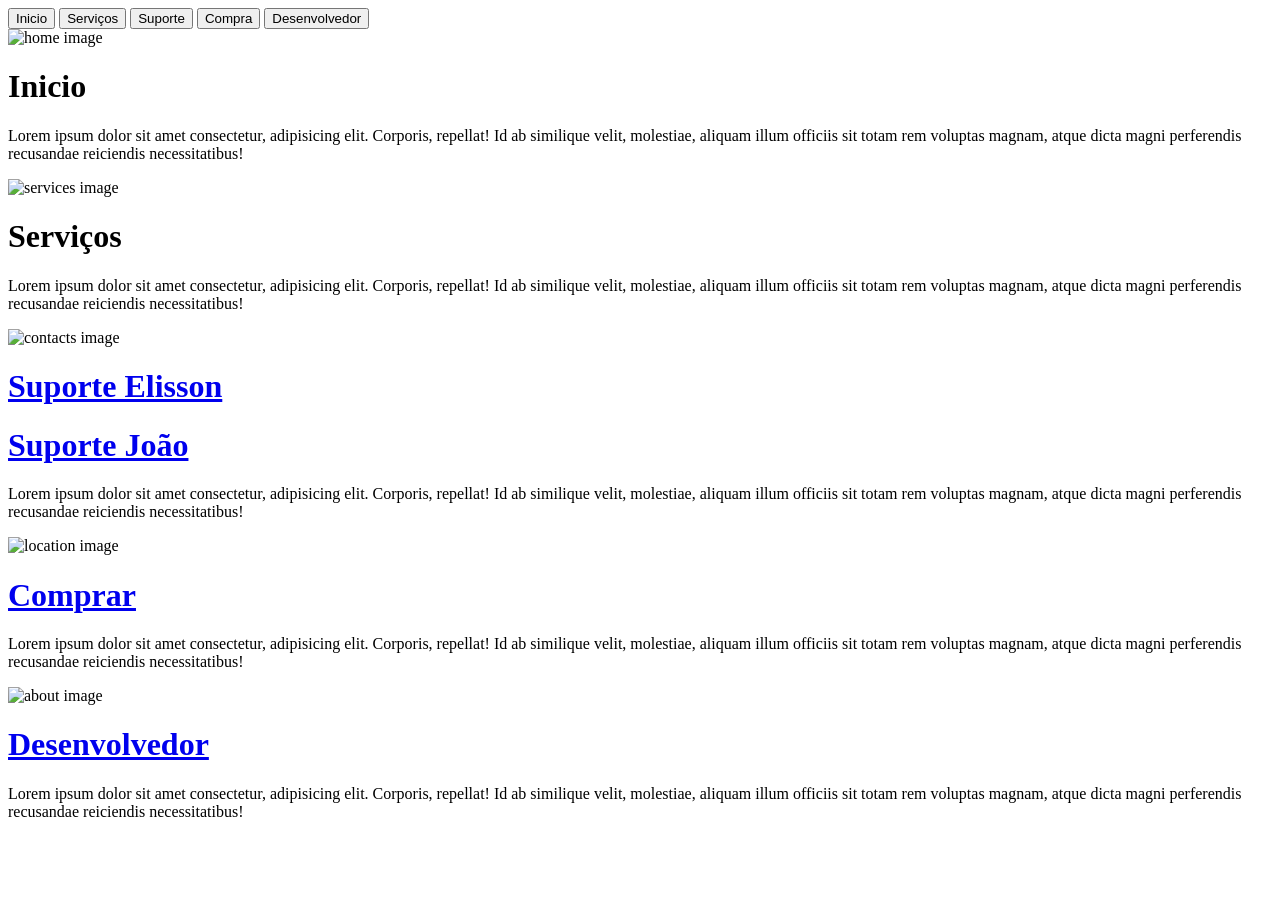
==== index.html @ 052ed051 "Update and rename 404.html to index.html" ====
<!DOCTYPE html>

<html lang="pt-br">

<head>

    <meta charset="UTF-8">

    <meta name="viewport" content="width=device-width, initial-scale=1.0">

    <link rel="stylesheet" href="src/styles/styles.css">

    <title>JE FOLLOWERS</title>

</head>

<body>

    <div id="container">

        <div class="tab-buttons">

            <button class="tab-btn active" content-id="home">

                Inicio

            </button>



            <button class="tab-btn" content-id="services">

                Serviços

            </button>



            <button class="tab-btn" content-id="contacts">

                Suporte

            </button>



            <button class="tab-btn" content-id="location">

                Compra

            </button>



            <button class="tab-btn" content-id="about">

                Desenvolvedor

            </button>

        </div>



        <div class="tab-contents">

            <div class="content" id="home">

                <img src="src/images/home.svg" class="content-img" alt="home image">



                <div class="infos">

                    <h1 class="content-title">

                        Inicio

                    </h1>



                    <p class="content-description">

                       Lorem ipsum dolor sit amet consectetur, adipisicing elit. Corporis, repellat! Id ab similique velit, molestiae, aliquam illum officiis sit totam rem voluptas magnam, atque dicta magni perferendis recusandae reiciendis necessitatibus! 

                    </p>

                </div>

            </div>



            <div class="content" id="services">

                <img src="src/images/services.svg" class="content-img" alt="services image">



                <div class="infos">

                    <h1 class="content-title">

                        Serviços

                    </h1>



                    <p class="content-description">

                       Lorem ipsum dolor sit amet consectetur, adipisicing elit. Corporis, repellat! Id ab similique velit, molestiae, aliquam illum officiis sit totam rem voluptas magnam, atque dicta magni perferendis recusandae reiciendis necessitatibus! 

                    </p>

                </div>

            </div>



            <div class="content" id="contacts">

                <img src="src/images/contacts.svg" class="content-img" alt="contacts image">



                <div class="infos">

                    <h1 class="content-title"> <a id="instagram-button" href="https://www.instagram.com/elisson_06_xiv/" target="_blank">Suporte Elisson</a>

                    

                    <h1 class="content-title"> <a id="instagram-button" href="https://www.instagram.com/elisson_06_xiv/" target="_blank">Suporte João</a>



                    </h1>

                    </h1>



                    <p class="content-description">

                       Lorem ipsum dolor sit amet consectetur, adipisicing elit. Corporis, repellat! Id ab similique velit, molestiae, aliquam illum officiis sit totam rem voluptas magnam, atque dicta magni perferendis recusandae reiciendis necessitatibus! 

                    </p>

                </div>

            </div>



            <div class="content" id="location">

                <img src="src/images/location.svg" class="content-img" alt="location image">



                <div class="infos">

                    <h1 class="content-title"> <a id="instagram-button" href="https://www.instagram.com/elisson_06_xiv/" target="_blank">Comprar</a>

                    </h1>



                    <p class="content-description">

                       Lorem ipsum dolor sit amet consectetur, adipisicing elit. Corporis, repellat! Id ab similique velit, molestiae, aliquam illum officiis sit totam rem voluptas magnam, atque dicta magni perferendis recusandae reiciendis necessitatibus! 

                    </p>

                </div>

            </div>



            <div class="content" id="about">

                <img src="src/images/about.svg" class="content-img" alt="about image">



                <div class="infos">

                    <h1 class="content-title"> <a id="instagram-button" href="https://www.instagram.com/elisson_06_xiv/" target="_blank">Desenvolvedor</a>

                    </h1>



                    <p class="content-description">

                       Lorem ipsum dolor sit amet consectetur, adipisicing elit. Corporis, repellat! Id ab similique velit, molestiae, aliquam illum officiis sit totam rem voluptas magnam, atque dicta magni perferendis recusandae reiciendis necessitatibus! 

                    </p>

                </div>

            </div>

        </div>

    </div>



    <script src="src/javascript/script.js"></script>

</body>

    </html>
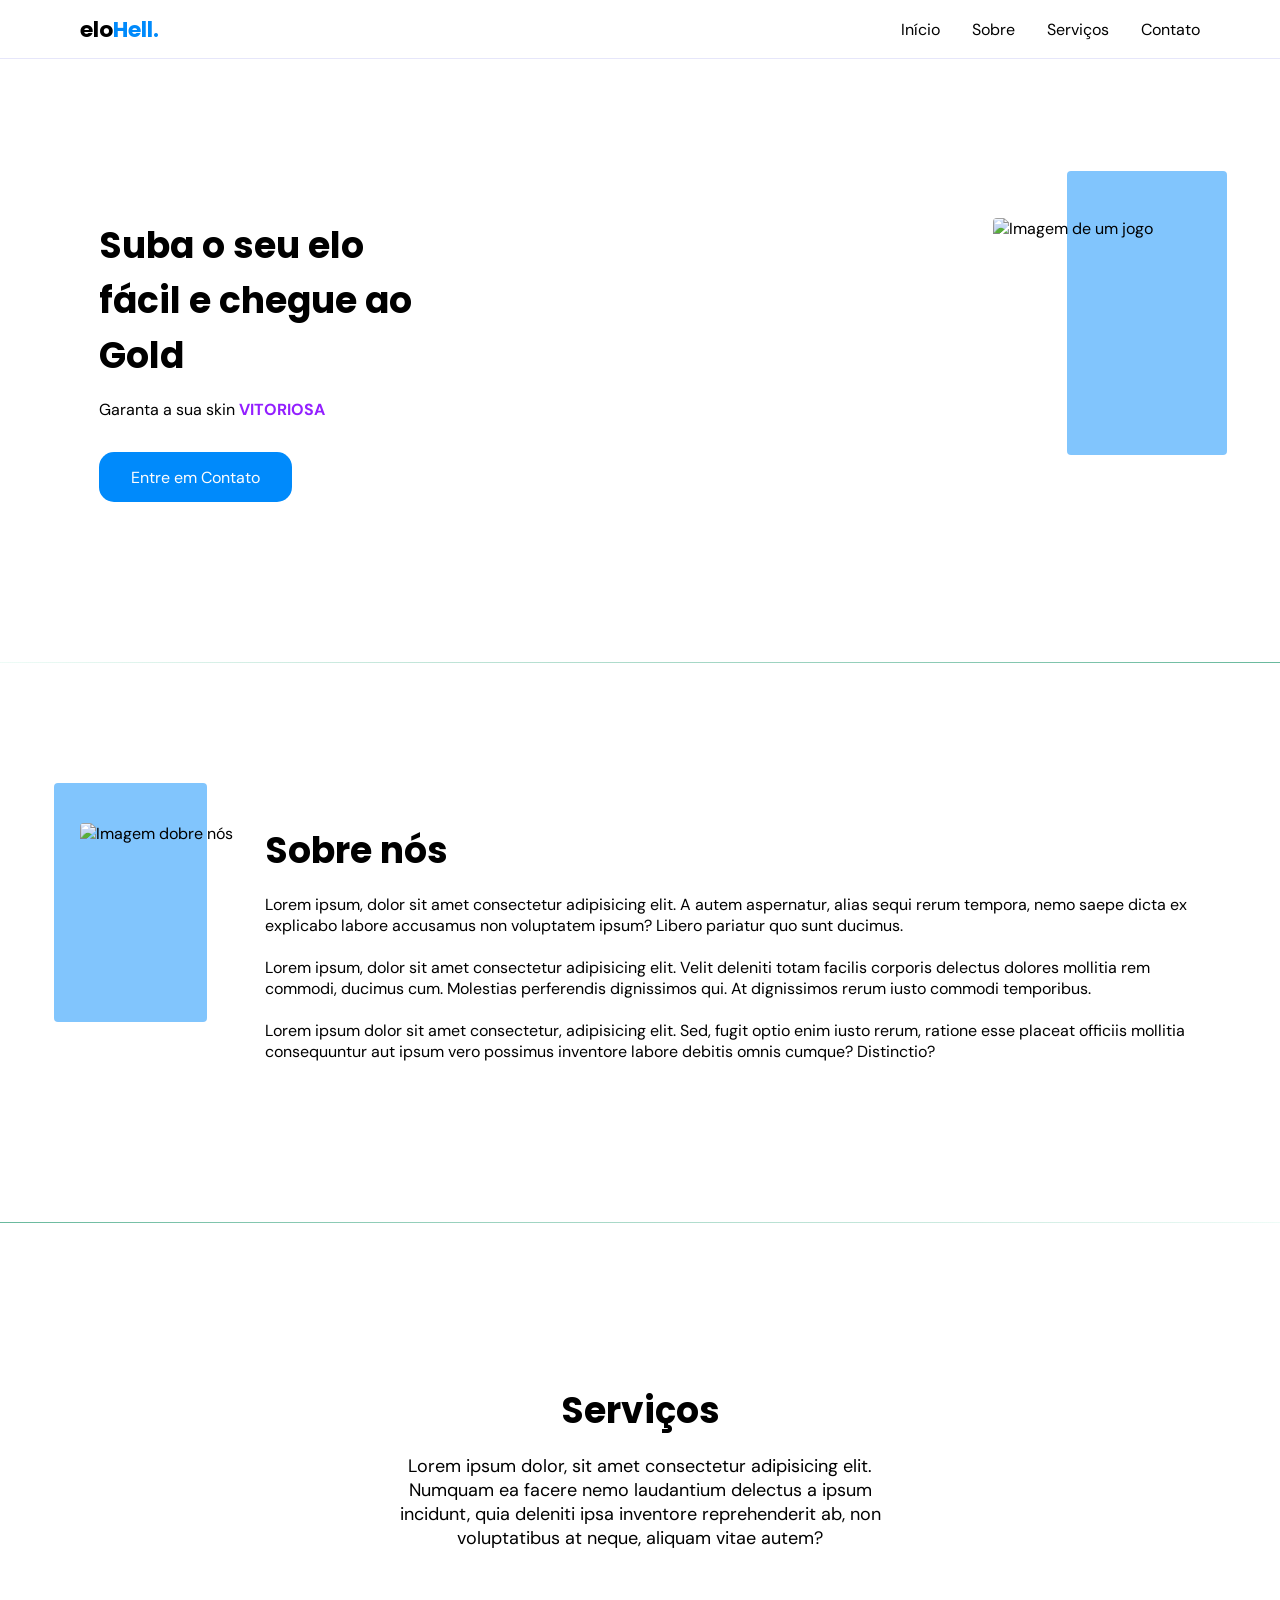
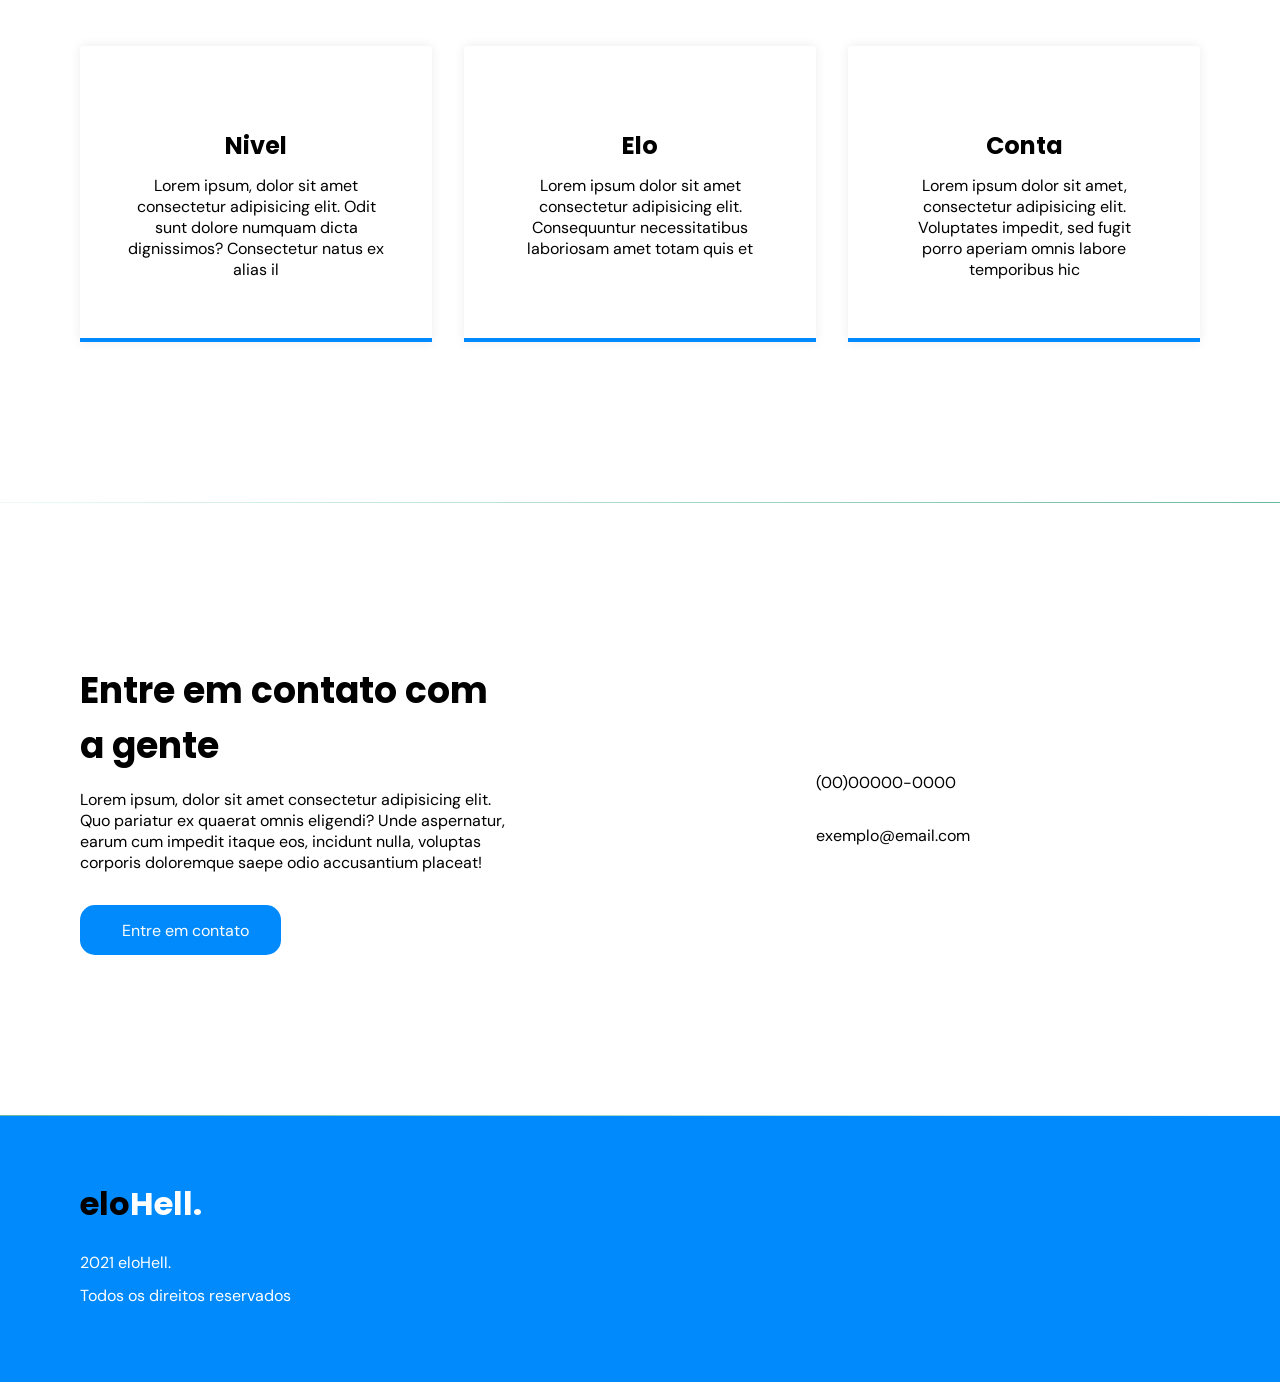
==== commit 8305e76a: "Add files via upload" ====
--- a/index.html
+++ b/index.html
@@ -1,217 +1,179 @@
 <!DOCTYPE html>
+<html lang="pt-br">
+  <head>
+    <meta charset="UTF-8" />
+    <meta http-equiv="X-UA-Compatible" content="IE=edge" />
+    <meta name="viewport" content="width=device-width, initial-scale=1.0" />
+    <title>eloHell</title>
+    <link rel="stylesheet" href="style.css" />
+    <link rel="preconnect" href="https://fonts.googleapis.com" />
+    <link rel="preconnect" href="https://fonts.gstatic.com" crossorigin />
+    <link
+      href="https://fonts.googleapis.com/css2?family=DM+Sans:wght@400;500;700&family=Poppins:wght@400;500;700&display=swap"
+      rel="stylesheet"
+    />
+    <link rel="stylesheet" href="icon/style.css" />
+  </head>
+  <body>
+    <header id="header">
+      <nav class="container">
+        <a class="logo" href="#home"
+          >elo<span class="logo-color">Hell.</span></a
+        >
+        <div class="menu">
+          <ul class="grid">
+            <li><a class="title" href="#home">Início</a></li>
+            <li><a class="title" href="#about">Sobre</a></li>
+            <li><a class="title" href="#services">Serviços</a></li>
+            <li><a class="title" href="#contact">Contato</a></li>
+          </ul>
+        </div>
+        <div class="toggle icon-menu"></div>
+        <div class="toggle icon-close"></div>
+      </nav>
+    </header>
+    <main>
+      <section class="section" id="home">
+        <div class="container grid">
+          <div class="image">
+            <img src="imagens/imagem-nav6.jpg" alt="Imagem de um jogo" />
+          </div>
+          <div class="text">
+            <h1 class="title">Suba o seu elo fácil e chegue ao Gold</h1>
+            <p>Garanta a sua skin <span class="color-word-purple">VITORIOSA</span></p>
+            <a class="button" href="#">Entre em Contato</a>
+          </div>
+        </div>
+      </section>
 
-<html lang="pt-br">
+      <div class="divider-1"></div>
 
-<head>
+      <section class="section" id="about">
+        <div class="container grid">
+          <div class="image">
+            <img src="imagens/imagem-about.jpg" alt="Imagem dobre nós" />
+          </div>
+          <div class="text">
+            <h2 class="title">Sobre nós</h2>
+            <p>
+              Lorem ipsum, dolor sit amet consectetur adipisicing elit. A autem
+              aspernatur, alias sequi rerum tempora, nemo saepe dicta ex
+              explicabo labore accusamus non voluptatem ipsum? Libero pariatur
+              quo sunt ducimus.
+            </p>
+            <br />
+            <p>
+              Lorem ipsum, dolor sit amet consectetur adipisicing elit. Velit
+              deleniti totam facilis corporis delectus dolores mollitia rem
+              commodi, ducimus cum. Molestias perferendis dignissimos qui. At
+              dignissimos rerum iusto commodi temporibus.
+            </p>
+            <br />
+            <p>
+              Lorem ipsum dolor sit amet consectetur, adipisicing elit. Sed,
+              fugit optio enim iusto rerum, ratione esse placeat officiis
+              mollitia consequuntur aut ipsum vero possimus inventore labore
+              debitis omnis cumque? Distinctio?
+            </p>
+          </div>
+        </div>
+      </section>
 
-    <meta charset="UTF-8">
+      <div class="divider-2"></div>
 
-    <meta name="viewport" content="width=device-width, initial-scale=1.0">
+      <section class="section" id="services">
+        <div class="container grid">
+          <header>
+            <h2 class="title">Serviços</h2>
+            <p class="subtitle">
+              Lorem ipsum dolor, sit amet consectetur adipisicing elit. Numquam
+              ea facere nemo laudantium delectus a ipsum incidunt, quia deleniti
+              ipsa inventore reprehenderit ab, non voluptatibus at neque,
+              aliquam vitae autem?
+            </p>
+          </header>
+          <div class="cards grid">
+            <div class="card">
+              <i class="icon-cosmetic"></i>
+              <h3 class="title">Nivel</h3>
+              <p>
+                Lorem ipsum, dolor sit amet consectetur adipisicing elit. Odit
+                sunt dolore numquam dicta dignissimos? Consectetur natus ex
+                alias il
+              </p>
+            </div>
+            <div class="card">
+              <i class="icon-trim"></i>
+              <h3 class="title">Elo</h3>
+              <p>
+                Lorem ipsum dolor sit amet consectetur adipisicing elit.
+                Consequuntur necessitatibus laboriosam amet totam quis et
+              </p>
+            </div>
+            <div class="card">
+              <i class="icon-mail"></i>
+              <h3 class="title">Conta</h3>
+              <p>
+                Lorem ipsum dolor sit amet, consectetur adipisicing elit.
+                Voluptates impedit, sed fugit porro aperiam omnis labore
+                temporibus hic
+              </p>
+            </div>
+          </div>
+        </div>
+      </section>
 
-    <link rel="stylesheet" href="src/styles/styles.css">
+      <div class="divider-1"></div>
 
-    <title>JE FOLLOWERS</title>
+      <section class="section" id="contact">
+        <div class="container grid">
+          <div class="text">
+            <h2 class="title">Entre em contato com a gente</h2>
+            <p>
+              Lorem ipsum, dolor sit amet consectetur adipisicing elit. Quo
+              pariatur ex quaerat omnis eligendi? Unde aspernatur, earum cum
+              impedit itaque eos, incidunt nulla, voluptas corporis doloremque
+              saepe odio accusantium placeat!
+            </p>
+            <a href="#" class="button"
+              ><i class="icon-whatsapp"></i>Entre em contato</a
+            >
+          </div>
+          <div class="links">
+            <ul class="grid">
+              <li><i class="icon-phone"></i>(00)00000-0000</li>
+              <li><i class="icon-mail"></i>exemplo@email.com</li>
+            </ul>
+          </div>
+        </div>
+      </section>
 
-</head>
-
-<body>
-
-    <div id="container">
-
-        <div class="tab-buttons">
-
-            <button class="tab-btn active" content-id="home">
-
-                Inicio
-
-            </button>
-
-
-
-            <button class="tab-btn" content-id="services">
-
-                Serviços
-
-            </button>
-
-
-
-            <button class="tab-btn" content-id="contacts">
-
-                Suporte
-
-            </button>
-
-
-
-            <button class="tab-btn" content-id="location">
-
-                Compra
-
-            </button>
-
-
-
-            <button class="tab-btn" content-id="about">
-
-                Desenvolvedor
-
-            </button>
-
+      <div class="divider-2"></div>
+    </main>
+    <footer class="section">
+      <div class="container grid">
+        <div class="brand">
+          <a class="logo logo-alt" href="#home"
+            >elo<span class="logo-color">Hell.</span></a
+          >
+          <p>2021 eloHell.</p>
+          <p>Todos os direitos reservados</p>
         </div>
-
-
-
-        <div class="tab-contents">
-
-            <div class="content" id="home">
-
-                <img src="src/images/home.svg" class="content-img" alt="home image">
-
-
-
-                <div class="infos">
-
-                    <h1 class="content-title">
-
-                        Inicio
-
-                    </h1>
-
-
-
-                    <p class="content-description">
-
-                       Lorem ipsum dolor sit amet consectetur, adipisicing elit. Corporis, repellat! Id ab similique velit, molestiae, aliquam illum officiis sit totam rem voluptas magnam, atque dicta magni perferendis recusandae reiciendis necessitatibus! 
-
-                    </p>
-
-                </div>
-
-            </div>
-
-
-
-            <div class="content" id="services">
-
-                <img src="src/images/services.svg" class="content-img" alt="services image">
-
-
-
-                <div class="infos">
-
-                    <h1 class="content-title">
-
-                        Serviços
-
-                    </h1>
-
-
-
-                    <p class="content-description">
-
-                       Lorem ipsum dolor sit amet consectetur, adipisicing elit. Corporis, repellat! Id ab similique velit, molestiae, aliquam illum officiis sit totam rem voluptas magnam, atque dicta magni perferendis recusandae reiciendis necessitatibus! 
-
-                    </p>
-
-                </div>
-
-            </div>
-
-
-
-            <div class="content" id="contacts">
-
-                <img src="src/images/contacts.svg" class="content-img" alt="contacts image">
-
-
-
-                <div class="infos">
-
-                    <h1 class="content-title"> <a id="instagram-button" href="https://www.instagram.com/elisson_06_xiv/" target="_blank">Suporte Elisson</a>
-
-                    
-
-                    <h1 class="content-title"> <a id="instagram-button" href="https://www.instagram.com/elisson_06_xiv/" target="_blank">Suporte João</a>
-
-
-
-                    </h1>
-
-                    </h1>
-
-
-
-                    <p class="content-description">
-
-                       Lorem ipsum dolor sit amet consectetur, adipisicing elit. Corporis, repellat! Id ab similique velit, molestiae, aliquam illum officiis sit totam rem voluptas magnam, atque dicta magni perferendis recusandae reiciendis necessitatibus! 
-
-                    </p>
-
-                </div>
-
-            </div>
-
-
-
-            <div class="content" id="location">
-
-                <img src="src/images/location.svg" class="content-img" alt="location image">
-
-
-
-                <div class="infos">
-
-                    <h1 class="content-title"> <a id="instagram-button" href="https://www.instagram.com/elisson_06_xiv/" target="_blank">Comprar</a>
-
-                    </h1>
-
-
-
-                    <p class="content-description">
-
-                       Lorem ipsum dolor sit amet consectetur, adipisicing elit. Corporis, repellat! Id ab similique velit, molestiae, aliquam illum officiis sit totam rem voluptas magnam, atque dicta magni perferendis recusandae reiciendis necessitatibus! 
-
-                    </p>
-
-                </div>
-
-            </div>
-
-
-
-            <div class="content" id="about">
-
-                <img src="src/images/about.svg" class="content-img" alt="about image">
-
-
-
-                <div class="infos">
-
-                    <h1 class="content-title"> <a id="instagram-button" href="https://www.instagram.com/elisson_06_xiv/" target="_blank">Desenvolvedor</a>
-
-                    </h1>
-
-
-
-                    <p class="content-description">
-
-                       Lorem ipsum dolor sit amet consectetur, adipisicing elit. Corporis, repellat! Id ab similique velit, molestiae, aliquam illum officiis sit totam rem voluptas magnam, atque dicta magni perferendis recusandae reiciendis necessitatibus! 
-
-                    </p>
-
-                </div>
-
-            </div>
-
+        <div class="social">
+          <a href="https://www.instagram.com" target="_blank"
+            ><i class="icon-instagram"></i
+          ></a>
+          <a href="https://www.facebook.com" target="_blank"
+            ><i class="icon-facebook"></i
+          ></a>
+          <a href="https://www.youtube.com" target="_blank"
+            ><i class="icon-youtube"></i
+          ></a>
         </div>
-
-    </div>
-
-
-
-    <script src="src/javascript/script.js"></script>
-
-</body>
-
-    </html>
+      </div>
+    </footer>
+    <a href="#home" class="back-to-top"><i class="icon-arrow-up-circle"></i></a>
+    <script src="https://unpkg.com/scrollreveal"></script>
+    <script src="main.js"></script>
+  </body>
+</html>
--- a/style.css
+++ b/style.css
@@ -0,0 +1,546 @@
+/****RESET*************************/
+* {
+  margin: 0;
+  padding: 0;
+  box-sizing: border-box;
+  text-decoration: none;
+  list-style: none;
+}
+
+/****VARIAVEIS*********************/
+:root {
+  /*Height*/
+  --header-height: 3.65rem;
+  /*Color*/
+  --color-white: rgb(255, 255, 255);
+  --header-color: rgb(255, 255, 255);
+  --color-base: rgb(0, 138, 251);
+  --color-words: rgb(0, 0, 0);
+  --color-word-purple: rgb(147, 31, 255);
+  --color-before: rgba(0, 138, 251, 0.493);
+  --color-button: rgb(0, 138, 251);
+  --color-button-hover: rgb(56, 0, 109);
+  --color-button-word: rgb(253, 253, 253);
+  --color-card-icon: rgb(58, 209, 255);
+  --color-boxshadow: rgba(0, 0, 0, 0.08);
+  /*Font*/
+  --title-font: 'Poppins', sans-serif;
+  --body-font: 'DM Sans', sans-serif;
+  /*Font-size*/
+  --title-font-size: 1.875rem;
+  --subtitle-font-size: 1rem;
+  --body-font-size: 1rem;
+  --toogle-font-size: 1.5rem;
+}
+
+/****GERAL*************************/
+html {
+  scroll-behavior: smooth;
+}
+
+body {
+  font: 400 var(--body-font-size) var(--body-font);
+  -webkit-font-smoothing: antialiased;
+}
+
+.container {
+  width: 90%;
+  margin: 0 auto;
+}
+
+.grid {
+  display: grid;
+  gap: 2rem;
+}
+
+.section {
+  padding: calc(5rem + var(--header-height)) 0;
+}
+
+.section .title {
+  margin-bottom: 1rem;
+}
+
+.section .subtitle {
+  font-size: var(--subtitle-font-size);
+}
+
+.section header {
+  margin-bottom: 4rem;
+}
+
+.button {
+  height: 3.5rem;
+  display: inline-flex;
+  align-items: center;
+  background-color: var(--color-button);
+  color: var(--color-button-word);
+  padding: 0 2rem;
+  transition: background 0.3s;
+  border-radius: 15px;
+  font: 400 1rem var(--body-font);
+}
+
+.button:hover {
+  background: var(--color-button-hover);
+}
+
+.divider-1 {
+  height: 1px;
+  background: linear-gradient(
+    270deg,
+    #69b99d 0%,
+    rgba(204, 244, 230, 0.34) 100%
+  );
+}
+
+.divider-2 {
+  height: 1px;
+  background: linear-gradient(270deg, rgba(204, 244, 230, 0.34), #69b99d);
+}
+
+.title {
+  font: 700 var(--title-font-size) var(--title-font);
+  color: var(--color-words);
+  -webkit-font-smoothing: auto;
+}
+
+img {
+  width: 100%;
+  height: auto;
+}
+
+.toggle {
+  color: var(--color-base);
+  font-size: var(--toogle-font-size);
+  cursor: pointer;
+}
+
+/****HEADER************************/
+#header {
+  background: var(--header-color);
+  width: 100%;
+  position: fixed;
+  top: 0;
+  left: 0;
+  z-index: 100;
+  border-bottom: 1px solid lavender;
+}
+
+nav {
+  height: var(--header-height);
+  display: flex;
+  justify-content: space-between;
+  align-items: center;
+}
+
+.logo {
+  color: var(--color-words);
+  font: 700 1.35rem var(--title-font);
+}
+
+.logo-alt span {
+  color: var(--color-white);
+}
+
+.logo-color {
+  color: var(--color-base);
+}
+
+nav ul li {
+  text-align: center;
+}
+
+nav ul li a {
+  transition: 0.2s;
+  position: relative;
+}
+
+nav ul li a:hover,
+nav ul li a.active {
+  color: var(--color-button);
+}
+
+nav ul li a::after {
+  content: '';
+  width: 0%;
+  height: 2px;
+  background-color: var(--color-button);
+  position: absolute;
+  left: 0;
+  bottom: -1.25rem;
+  transition: width 0.2s;
+}
+
+nav ul li a:hover::after,
+nav ul li a.active::after {
+  width: 100%;
+}
+
+nav .menu {
+  opacity: 0;
+  visibility: hidden;
+  top: -20rem;
+  transition: 0.2s;
+}
+
+nav .menu ul {
+  display: none;
+}
+/*Show Menu*/
+nav.show .menu {
+  opacity: 1;
+  visibility: visible;
+  height: 100vh;
+  width: 100vw;
+  position: fixed;
+  top: 0;
+  left: 0;
+  background-color: var(--color-white);
+  display: grid;
+  place-content: center;
+}
+
+nav.show .menu ul {
+  display: grid;
+}
+
+nav.show ul.grid {
+  gap: 4rem;
+}
+
+nav .icon-close {
+  visibility: hidden;
+  opacity: 0;
+  position: absolute;
+  top: -1.5rem;
+  right: 1.5rem;
+  transition: 0.2s;
+}
+
+nav.show div.icon-close {
+  visibility: visible;
+  opacity: 1;
+  top: 1.5rem;
+}
+
+/*********************HOME************************/
+main {
+  background: var(--color-white);
+  margin-top: 4.5rem;
+}
+
+#home {
+  overflow: hidden;
+}
+
+#home .container {
+  margin: 0;
+}
+
+#home .image {
+  position: relative;
+}
+
+#home .image::before {
+  content: '';
+  height: 100%;
+  width: 100%;
+  background: var(--color-before);
+  position: absolute;
+  top: -16.8%;
+  left: 16.8%;
+  z-index: 0;
+  border-radius: 4px;
+}
+
+#home .image img {
+  position: relative;
+  right: 2.93rem;
+  border-radius: 4px;
+}
+
+#home .text {
+  width: 90%;
+  margin: 0 auto;
+  text-align: center;
+}
+
+#home .text h1 {
+  margin-bottom: 1rem;
+}
+
+#home .text p {
+  margin-bottom: 2rem;
+}
+
+#home .color-word-purple {
+  color: var(--color-word-purple);
+  font-weight: 700;
+}
+
+#home .button {
+  border-radius: 15px;
+}
+
+/*********************ABOUT************************/
+#about .image {
+  position: relative;
+}
+
+#about .image::before {
+  content: '';
+  height: 100%;
+  width: 100%;
+  background: var(--color-before);
+  position: absolute;
+  top: -16.8%;
+  right: 16.8%;
+  z-index: 0;
+  border-radius: 4px;
+}
+
+#about .image img {
+  position: relative;
+  border-radius: 4px;
+}
+
+#about .text {
+  width: 100%;
+  margin: 0 auto;
+}
+
+#about .text h1 {
+  margin-bottom: 1rem;
+}
+
+/*********************SERVICES************************/
+
+.cards .grid {
+  gap: 1.5rem;
+}
+
+.card {
+  padding: 3.625rem 2rem;
+  box-shadow: 0px 0px 12px var(--color-boxshadow);
+  border-bottom: 0.25rem solid var(--color-base);
+  border-radius: 0.25rem 0.25rem 0 0;
+  text-align: center;
+}
+
+.card i {
+  display: block;
+  margin-bottom: 1.5rem;
+  font-size: 5rem;
+  color: var(--color-card-icon);
+}
+
+.card .title {
+  font-size: 1.5rem;
+  margin-bottom: 0.75rem;
+}
+
+/*********************CONTACT************************/
+#contact .grid {
+  gap: 4rem;
+}
+
+#contact .text p {
+  margin-bottom: 2rem;
+}
+
+#contact .button i {
+  font-size: 1.5rem;
+  margin-right: 0.625rem;
+}
+
+#contact ul.grid {
+  gap: 2rem;
+}
+
+#contact ul li {
+  display: flex;
+  align-items: center;
+}
+
+#contact ul li i {
+  color: var(--color-base);
+  margin-right: 0.625rem;
+}
+
+/*********************FOOTER************************/
+footer {
+  background-color: var(--color-base);
+}
+
+footer.section {
+  padding: 4rem 0;
+}
+
+footer .logo {
+  display: inline-block;
+  margin-bottom: 1.5rem;
+}
+
+footer .brand p {
+  color: var(--color-white);
+  margin-bottom: 0.75rem;
+}
+
+footer i {
+  font-size: 1.5rem;
+  color: var(--color-white);
+}
+
+footer .social a {
+  margin-right: 2rem;
+  transition: 0.3s;
+  display: inline-block;
+}
+
+footer .social a:hover {
+  transform: translateY(-15px);
+}
+/*Back to top*/
+.back-to-top {
+  background-color: var(--color-base);
+  color: var(--color-white);
+  font-size: 1.5rem;
+  position: fixed;
+  right: 1rem;
+  bottom: 1rem;
+  padding: 1rem;
+  clip-path: circle();
+  visibility: hidden;
+  opacity: 0;
+  transition: 0.3s;
+  transform: translateY(100%);
+}
+
+.back-to-top.show {
+  visibility: visible;
+  opacity: 1;
+  transform: translateY(0);
+}
+
+/*RESPONSIVO*/
+
+@media (min-width: 1200px) {
+  main {
+    margin-top: var(--header-height);
+  }
+
+  .container {
+    max-width: 1120px;
+    margin-left: auto;
+    margin-right: auto;
+  }
+
+  .section {
+    padding: 10rem 0;
+  }
+
+  .section header {
+    max-width: 32rem;
+    text-align: center;
+    margin-left: auto;
+    margin-right: auto;
+  }
+
+  .button {
+    height: 3.125rem;
+  }
+
+  nav .menu {
+    visibility: visible;
+    opacity: 1;
+    top: 0;
+  }
+
+  nav .menu ul {
+    display: flex;
+    gap: 2rem;
+  }
+
+  nav .menu ul li a.title {
+    font: 400 1rem var(--body-font);
+    -webkit-font-smoothing: antialiased;
+  }
+
+  nav .menu ul li a.active {
+    font-weight: bold;
+    -webkit-font-smoothing: auto;
+  }
+
+  nav .icon-menu {
+    display: none;
+  }
+
+  /*Home*/
+  #home .container {
+    grid-auto-flow: column;
+    justify-content: space-between;
+    margin: 0 auto;
+  }
+
+  #home .image {
+    order: 1;
+    max-width: 40rem;
+  }
+
+  #home .text {
+    order: 0;
+    max-width: 24rem;
+    text-align: left;
+  }
+
+  /*About*/
+  #about .container {
+    grid-auto-flow: column;
+    margin: 0 auto;
+  }
+
+  /*Services*/
+  .cards {
+    grid-template-columns: 1fr 1fr 1fr;
+  }
+
+  .card {
+    padding-left: 3rem;
+    padding-right: 3rem;
+  }
+
+  /*Contact*/
+  #contact .container {
+    grid-auto-flow: column;
+    margin: 0 auto;
+    align-items: center;
+  }
+
+  #contact .text {
+    max-width: 27rem;
+  }
+
+  /*Footer*/
+  footer.section {
+    padding-right: 3.75rem 0;
+  }
+
+  footer .container {
+    grid-auto-flow: column;
+    margin: 0 auto;
+    align-items: center;
+    justify-content: space-between;
+  }
+
+  footer .logo {
+    font-size: 2rem;
+  }
+}
+
+@media (min-width: 992px) {
+  :root {
+    --title-font-size: 2.25rem;
+    --subtitle-font-size: 1.125rem;
+  }
+}
